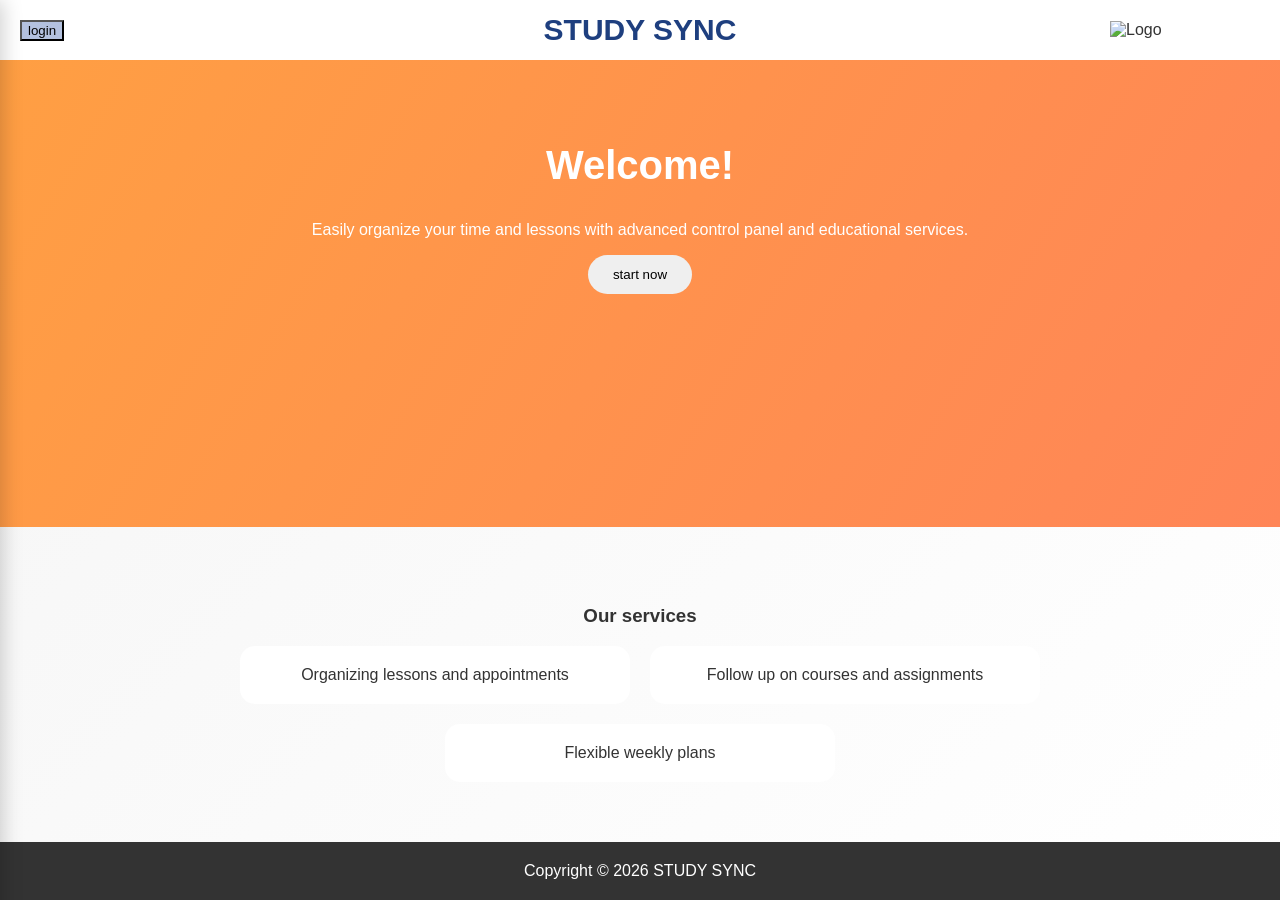
==== index.html @ 8015b7f6 "Add files via upload" ====
<!DOCTYPE html>
<html lang="ar">
<head>
<meta charset="UTF-8">
<meta name="viewport" content="width=device-width, initial-scale=1.0">
<title>STUDY SYNC</title>

<link rel="stylesheet" href="style2.css">
<link rel="stylesheet" href="https://cdnjs.cloudflare.com/ajax/libs/font-awesome/6.5.0/css/all.min.css">

</head>

<body>

<!-- Overlay -->
<div class="overlay" id="overlay" onclick="toggleSidebar()"></div>

<div class="container">

    <!-- Sidebar -->
    <div class="sidebar" id="sidebar">


        <img src="images/profile.png" class="profile" alt="Profile" onclick="goProfile()">

        <button class="logout-btn" onclick="logout()">Logout</button>

    </div>

    <!-- Main -->
    <div class="main">

        <!-- Header -->
        <div class="header">

            <h1>STUDY SYNC</h1>

            <div class="header-button">
                <button onclick="goLogin()">login</button>
            </div>

            <img src="c:\Users\danam\Desktop\web project\Screenshot 2026-03-03 213510.png" class="logo" alt="Logo">
        </div>

        <!-- Hero -->
        <section class="hero">
            <h2>Welcome!</h2>
                <p>Easily organize your time and lessons with  advanced control panel and educational services.</p>            
            <button onclick="goLogin('ابدأ الآن!')">start now</button>
        </section>

        <!-- Services -->
        <section class="section">
            <h3>Our services</h3>

            <div class="cards">
                <div class="card">Organizing lessons and appointments</div>
                <div class="card">Follow up on courses and assignments</div>
                <div class="card">Flexible weekly plans</div>
            </div>
        </section>

        <footer>
             Copyright &copy; 2026 STUDY SYNC
        </footer>

    </div>
</div>

<script>
function toggleSidebar(){
    const sidebar = document.getElementById('sidebar');
    const overlay = document.getElementById('overlay');

    if(sidebar.style.left === "0px"){
        sidebar.style.left = "-250px";
        overlay.classList.remove("active");
    } else {
        sidebar.style.left = "0px";
        overlay.classList.add("active");
    }
}

function goLogin(){
    window.location.href = "singUp.html";
}


function logout(){
    localStorage.removeItem("user");
    alert("Logged out");
}
</script>

</body>
</html>
---- style2.css ----
body {
    margin: 0;
    font-family: 'Poppins', sans-serif;
    background: linear-gradient(135deg,#f5f5f5,#ffffff);
    color: #333;
    overflow-x: hidden;
}
/* زر تسجيل الدخول */
.header-button button {
    display: flex;
    align-items: center;
    gap: 15px;
    margin-right: 40px;
    background-color: #b3c1df;
}
.header-button button:hover {
    background-color:#6190E8;
}
.container {
    display: flex;
    min-height: 100vh;
}

/* Overlay */
.overlay {
    position: fixed;
    top: 0;
    left: 0;
    width: 100%;
    height: 100%;
    background: rgba(0,0,0,0.3);
    backdrop-filter: blur(5px);
    opacity: 0;
    visibility: hidden;
    transition: 0.3s;
    z-index: 1000;
}

.overlay.active {
    opacity: 1;
    visibility: visible;
}

/* Sidebar */
.sidebar {
    width: 250px;
    position: fixed;
    top: 0;
    left: -250px;
    height: 100%;
    background: linear-gradient(135deg,#ffffff,#e0e5f2);
    display: flex;
    flex-direction: column;
    align-items: center;
    padding-top: 60px;
    box-shadow: 2px 0 20px rgba(0,0,0,0.2);
    transition: left 0.3s ease;
    z-index: 1001;
}

/* زر X */
.close-btn {
    position: absolute;
    top: 15px;
    right: 15px;
    font-size: 26px;
    background: transparent; /* شفاف */
    border: none;
    cursor: pointer;
    color: #1e3f7f;
}

/* القائمة */
.menu-buttons {
    display: flex;
    flex-direction: column;
    width: 100%;
    align-items: center;
    gap: 12px; /* مسافة بين الأزرار */
}

/* أزرار القائمة */
.sidebar button {
    width: 85%;
    padding: 14px;
    border: none;
    border-radius: 25px;
    background: linear-gradient(45deg,#1e3f7f,#6190E8);
    color: #fff;
    cursor: pointer;
    font-size: 17px;
    transition: 0.3s;
}

.sidebar button:hover {
    transform: translateX(6px);
}

/* زر الخروج */
.logout-btn {
    margin-top: 20px; /* مسافة بس مو ينزل تحت */
    margin-bottom: 20px;
    width: 85%;
    background: linear-gradient(45deg,#ff4b2b,#ff416c);
}

.logout-btn:hover {
    transform: translateX(6px);
}

/* Main */
.main {
    flex: 1;
    display: flex;
    flex-direction: column;
}

/* Header */
.header {
    display: flex;
    align-items: center;
    justify-content: space-between;
    padding: 0px 20px;
    height: 60px;
    background-color: #ffffff;
    box-shadow: 0 5px 15px rgba(0,0,0,0.1);
    
}

.header h1 {
    font-size: 30px;
    color: #1e3f7f;
    position:absolute;
    left:50%;
    transform: translateX(-50%);
    
}



.logo {
    width: 150px;
    margin-left: 10px;
}

.toggle-btn {
    font-size: 26px;
    background: none;
    border: none;
    cursor: pointer;
}

/* Hero */
.hero {
    flex: 1;
    text-align: center;
    padding: 50px;
    background: linear-gradient(120deg,#ff9f43,#ff6b6b,#1e3f7f);
    background-size: 400% 400%;
    animation: gradientBG 12s ease infinite;
    color: white;
}

.hero h2 {
    font-size: 40px;
}

.hero button {
    padding: 12px 25px;
    border-radius: 20px;
    border: none;
    cursor: pointer;
}

@keyframes gradientBG {
    0% {background-position:0% 50%;}
    50% {background-position:100% 50%;}
    100% {background-position:0% 50%;}
}

/* Cards */
.section {
    padding: 60px;
    text-align: center;
}

.cards {
    display: flex;
    gap: 20px;
    justify-content: center;
    flex-wrap: wrap;
}

.card {
    background: #fff;
    width: 350px;
    padding: 20px;
    border-radius: 15px;
    transition: 0.3s;
}
.card:hover {
    transform: scale(1.08);
    box-shadow: 0 10px 25px rgba(0,0,0,0.2);
}

/* Footer */
footer {
    background: #333;
    color: #fff;
    text-align: center;
    padding: 20px;
}
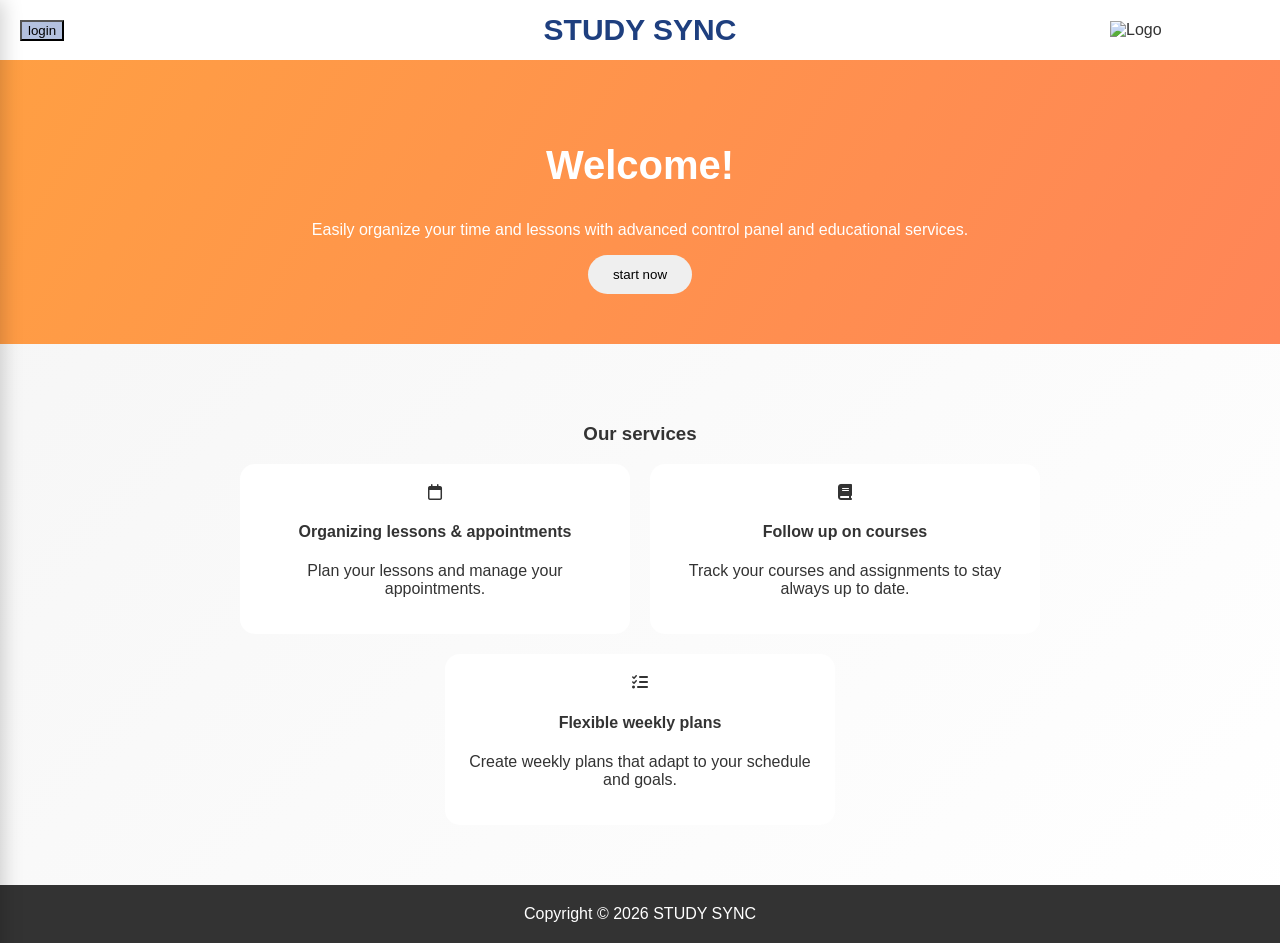
==== commit 223fabb5: "Update index.html" ====
--- a/index.html
+++ b/index.html
@@ -51,14 +51,28 @@
 
         <!-- Services -->
         <section class="section">
-            <h3>Our services</h3>
+    <h3>Our services</h3>
 
-            <div class="cards">
-                <div class="card">Organizing lessons and appointments</div>
-                <div class="card">Follow up on courses and assignments</div>
-                <div class="card">Flexible weekly plans</div>
-            </div>
-        </section>
+    <div class="cards">
+        <div class="card">
+            <i class="fa-regular fa-calendar"></i>
+            <h4>Organizing lessons & appointments</h4>
+            <p>Plan your lessons and manage your appointments.</p>
+        </div>
+
+        <div class="card">
+            <i class="fa-solid fa-book"></i>
+            <h4>Follow up on courses</h4>
+            <p>Track your courses and assignments to stay always up to date.</p>
+        </div>
+
+        <div class="card">
+            <i class="fa-solid fa-list-check"></i>
+            <h4>Flexible weekly plans</h4>
+            <p>Create weekly plans that adapt to your schedule and goals.</p>
+        </div>
+    </div>
+</section>
 
         <footer>
              Copyright &copy; 2026 STUDY SYNC
@@ -93,4 +107,4 @@
 </script>
 
 </body>
-</html>+</html>
